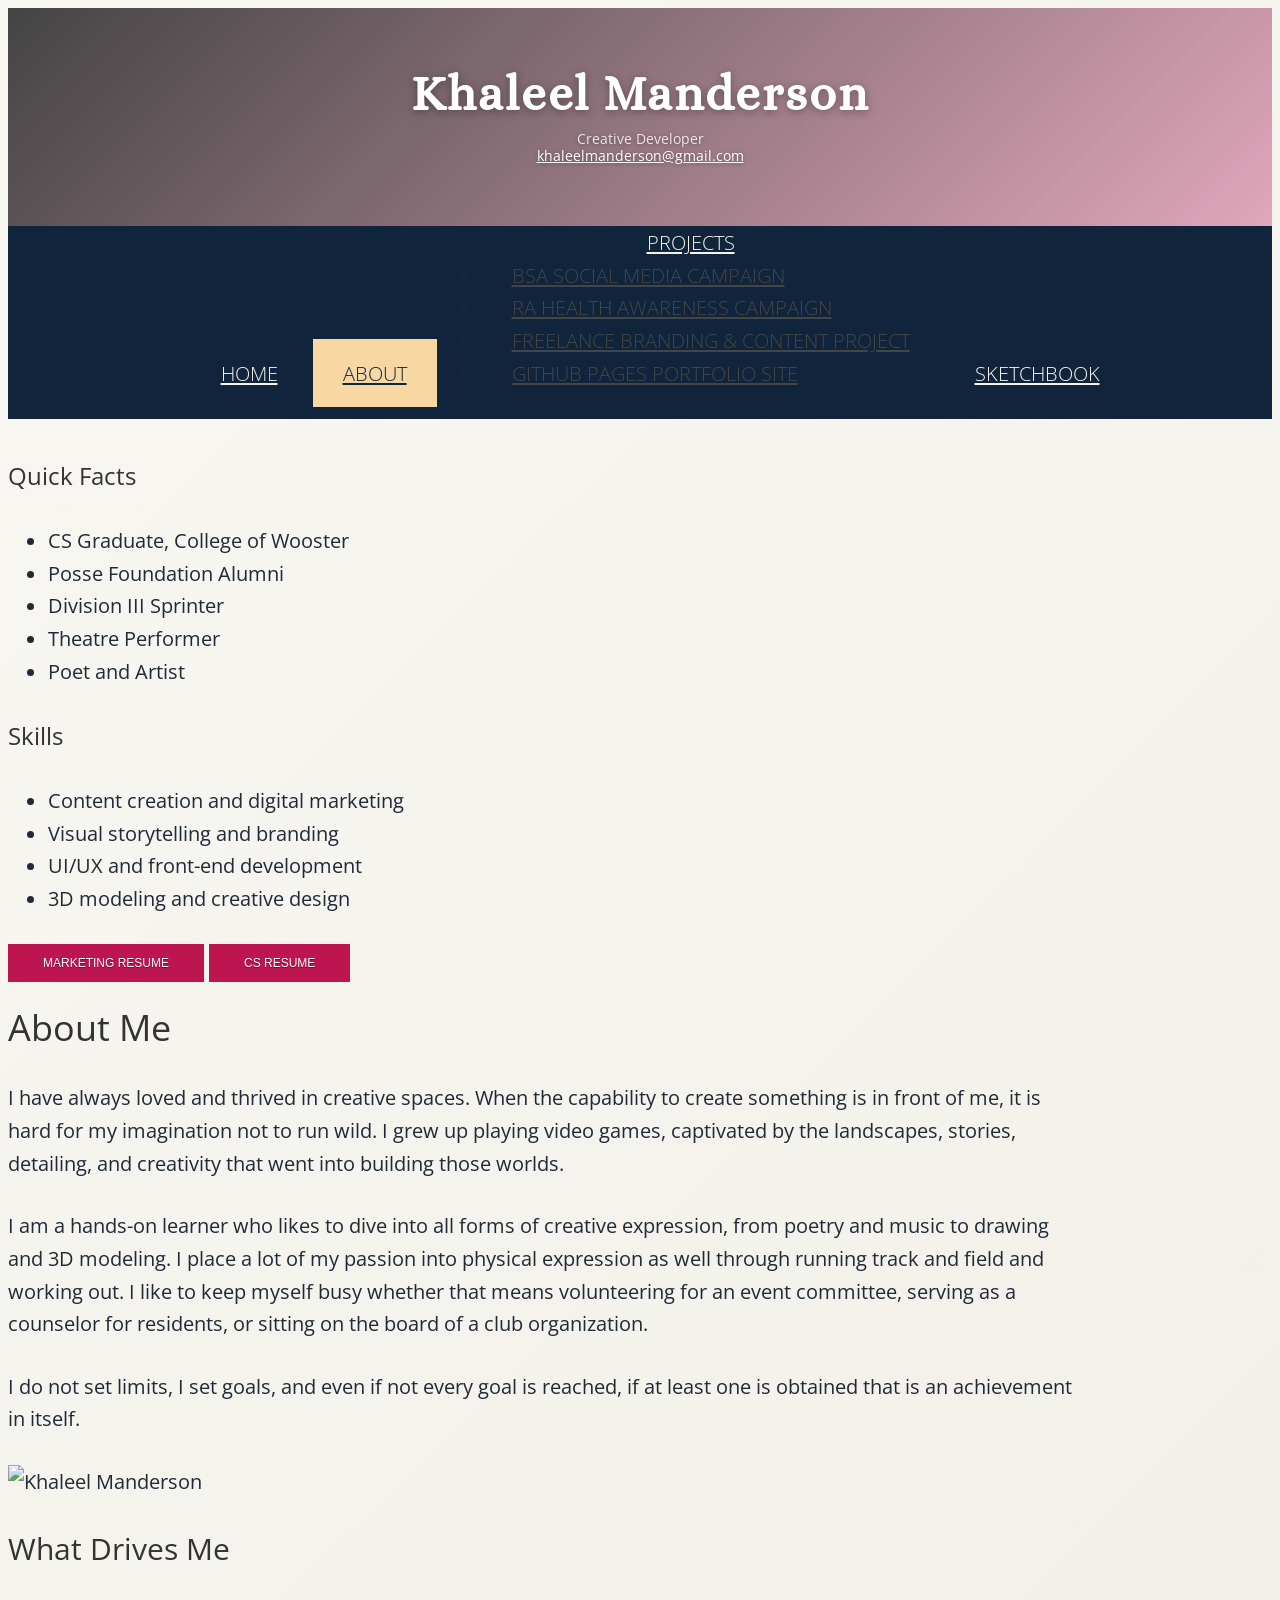
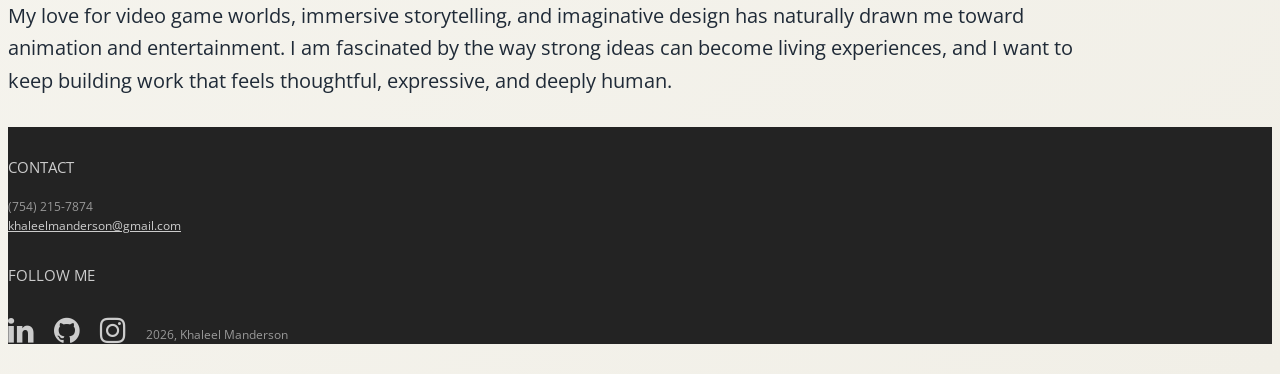
==== about.html @ 92a33640 "Admin and Mobile Viewport Changes" ====
<!DOCTYPE html>
<html lang="en">
<head>
	<meta charset="utf-8">
	<meta name="viewport"    content="width=device-width, initial-scale=1.0">
	<meta name="description" content="">
	<meta name="author"      content="Sergey Pozhilov (GetTemplate.com)">
	
	<title>About page | Initio - Free, multipurpose html5 template by GetTemplate</title>

	<link rel="shortcut icon" href="assets/images/MLogo.jpg">
	
	<!-- Bootstrap -->
	<link href="https://netdna.bootstrapcdn.com/bootstrap/3.0.0/css/bootstrap.no-icons.min.css" rel="stylesheet">
	<!-- Icon font -->
	<link href="https://netdna.bootstrapcdn.com/font-awesome/4.0.3/css/font-awesome.css" rel="stylesheet">
	<!-- Fonts -->
	<link rel="stylesheet" href="https://fonts.googleapis.com/css?family=Alice|Open+Sans:400,300,700">
	<!-- Custom styles -->
	<link rel="stylesheet" href="assets/css/styles.css">

	<!--[if lt IE 9]> <script src="assets/js/html5shiv.js"></script> <![endif]-->
</head>
<body>

<header id="header">
	<div id="head" class="parallax" parallax-speed="1">
		<h1 id="logo" class="text-center">
			<span class="title">Khaleel Manderson</span>
			<span class="tagline">Creative Developer<br>
				<a href="mailto:khaleelmanderson@gmail.com">khaleelmanderson@gmail.com</a></span>
		</h1>
	</div>

	<nav class="navbar navbar-default">
		<div class="container-fluid">
			
			<div class="navbar-header">
				<button type="button" class="navbar-toggle" data-toggle="collapse" data-target="#bs-example-navbar-collapse-1"> <span class="sr-only">Toggle navigation</span> <span class="icon-bar"></span> <span class="icon-bar"></span> <span class="icon-bar"></span> </button>
			</div>
			
			<div id="bs-example-navbar-collapse-1" class="navbar-collapse collapse">
				
				<ul class="nav navbar-nav">
					<li><a href="index.html">Home</a></li>
					<li class="active"><a href="about.html">About</a></li>
					<li class="dropdown">
						<a href="#" class="dropdown-toggle" data-toggle="dropdown">Projects <b class="caret"></b></a>
						<ul class="dropdown-menu">
							<li><a href="pages/bsa-social-media-campaign.html">BSA Social Media Campaign</a></li>
							<li><a href="pages/ra-health-awareness-campaign.html">RA Health Awareness Campaign</a></li>
							<li><a href="pages/freelance-branding-content-project.html">Freelance Branding &amp; Content Project</a></li>
							<li><a href="pages/github-pages-portfolio-site.html">GitHub Pages Portfolio Site</a></li>
						</ul>
					</li>
					<li><a href="pages/sketchbook.html">Sketchbook</a></li>
				</ul>
			
			</div><!--/.nav-collapse -->			
		</div>	
	</nav>
</header>

<main id="main">

	<div class="container">

		<div class="row topspace">
			
			<!-- Sidebar -->
			<aside class="col-sm-4 sidebar sidebar-right">
				<div class="widget">
					<h4>Quick Facts</h4>
					<ul>
						<li>CS Graduate, College of Wooster</li>
						<li>Posse Foundation Alumni</li>
						<li>Division III Sprinter</li>
						<li>Theatre Performer</li>
						<li>Poet and Artist</li>
					</ul>
				</div>
				<div class="widget">
					<h4>Skills</h4>
					<ul>
						<li>Content creation and digital marketing</li>
						<li>Visual storytelling and branding</li>
						<li>UI/UX and front-end development</li>
						<li>3D modeling and creative design</li>
					</ul>
				</div>
				<div class="widget">
					<a class="btn btn-primary btn-block" href="assets/files/Khaleel_Manderson_DWResume1.pdf" download>Marketing Resume</a>
					<a class="btn btn-primary btn-block" href="assets/files/Khaleel_Manderson_DWResume2.pdf" download>CS Resume</a>
				</div>
			</aside>
			<!-- /Sidebar -->

			<!-- Article main content -->
			<article class="col-sm-8 maincontent">
				<h2>About Me</h2>
				<p>I have always loved and thrived in creative spaces. When the capability to create something is in front of me, it is hard for my imagination not to run wild. I grew up playing video games, captivated by the landscapes, stories, detailing, and creativity that went into building those worlds.</p>
				<p>I am a hands-on learner who likes to dive into all forms of creative expression, from poetry and music to drawing and 3D modeling. I place a lot of my passion into physical expression as well through running track and field and working out. I like to keep myself busy whether that means volunteering for an event committee, serving as a counselor for residents, or sitting on the board of a club organization.</p>
				<p>I do not set limits, I set goals, and even if not every goal is reached, if at least one is obtained that is an achievement in itself.</p>
				<p><img src="assets/images/KhaleelPP.jpg" alt="Khaleel Manderson" class="img-responsive" style="max-width: 320px;"></p>
				<h3>What Drives Me</h3>
				<p>My love for video game worlds, immersive storytelling, and imaginative design has naturally drawn me toward animation and entertainment. I am fascinated by the way strong ideas can become living experiences, and I want to keep building work that feels thoughtful, expressive, and deeply human.</p>
			</article>
			<!-- /Article -->
			

		</div>
	</div>	<!-- /container -->
	
</main>

<footer id="footer">
	<div class="container">
		<div class="row">
			<div class="col-md-6 widget">
				<h3 class="widget-title">Contact</h3>
				<div class="widget-body">
					<p>(754) 215-7874<br>
						<a href="mailto:khaleelmanderson@gmail.com">khaleelmanderson@gmail.com</a><br>
					</p>	
				</div>
			</div>

			<div class="col-md-6 widget">
				<h3 class="widget-title">Follow me</h3>
				<div class="widget-body">
					<p class="follow-me-icons">
						<a href="https://www.linkedin.com/in/khaleel-manderson-5b06a521a/" target="_blank" rel="noopener"><i class="fa fa-linkedin fa-2"></i></a>
						<a href="https://github.com/khaleelmanderson" target="_blank" rel="noopener"><i class="fa fa-github fa-2"></i></a>
						<a href="https://www.instagram.com/km.moonlight/" target="_blank" rel="noopener"><i class="fa fa-instagram fa-2"></i></a>
					</p>
				</div>
			</div>
		</div> <!-- /row of widgets -->
		<div class="row topspace">
			<div class="col-md-12 text-center">
				<p>2026, Khaleel Manderson</p>
			</div>
		</div>
	</div>
</footer>



<!-- JavaScript libs are placed at the end of the document so the pages load faster -->
<script src="https://ajax.googleapis.com/ajax/libs/jquery/1.10.2/jquery.min.js"></script>
<script src="https://netdna.bootstrapcdn.com/bootstrap/3.0.0/js/bootstrap.min.js"></script>
<script src="assets/js/template.js"></script>
<script>
	document.addEventListener('DOMContentLoaded', function () {
		const sidebarLinks = document.querySelectorAll('.nav-side a');
		const panels = document.querySelectorAll('.about-panel');

		sidebarLinks.forEach(function (link) {
			link.addEventListener('click', function (event) {
				event.preventDefault();
				const target = this.getAttribute('data-target');

				sidebarLinks.forEach(function (item) {
					item.parentElement.classList.toggle('active', item === link);
				});

				panels.forEach(function (panel) {
					panel.hidden = panel.getAttribute('data-topic') !== target;
				});
			});
		});
	});
</script>
</body>
</html>
---- assets/css/styles.css ----
html {
  font-size: 100%;
}
body {
  font-size: 15px;
  font-size: 1.275rem;
  font-family: "Open sans", Helvetica, Arial, sans-serif;
  color: #1f2a37;
  padding: 0;
  background: linear-gradient(135deg, #f8f7f2 0%, #f1efe7 100%);
  background-image: linear-gradient(135deg, #f8f7f2 0%, #f1efe7 100%), url("data:image/svg+xml,%3Csvg xmlns='http://www.w3.org/2000/svg' width='120' height='120' viewBox='0 0 120 120'%3E%3Cfilter id='n'%3E%3CfeTurbulence type='fractalNoise' baseFrequency='0.8' numOctaves='2' stitchTiles='stitch'/%3E%3C/filter%3E%3Crect width='120' height='120' filter='url(%23n)' opacity='0.04'/%3E%3C/svg%3E");
  transition: background 0.3s ease, color 0.3s ease;
}
body.dark-theme {
  color: #f5f2eb;
  background: radial-gradient(circle at top left, rgba(255, 255, 255, 0.08), transparent 28%), linear-gradient(135deg, #161616 0%, #0f172a 100%);
}
body.dark-theme .navbar-default,
body.dark-theme .navbar-default .navbar-nav > li > a,
body.dark-theme .navbar-default .navbar-nav > .active > a,
body.dark-theme .navbar-default .navbar-nav > .open > a,
body.dark-theme .lead,
body.dark-theme .skill-card,
body.dark-theme .thumbnail,
body.dark-theme #footer,
body.dark-theme #underfooter {
  background-color: #1f2937;
  color: #f5f2eb;
}
body.dark-theme .section-title,
body.dark-theme h1,
body.dark-theme h2,
body.dark-theme h3,
body.dark-theme h4,
body.dark-theme h5,
body.dark-theme h6,
body.dark-theme p,
body.dark-theme .details,
body.dark-theme .title,
body.dark-theme .tagline,
body.dark-theme .widget-title,
body.dark-theme .skill-card h3,
body.dark-theme .skill-card p {
  color: #f5f2eb;
}
body.dark-theme .lead,
body.dark-theme .skill-card,
body.dark-theme .thumbnail {
  border-color: rgba(255,255,255,0.12);
  box-shadow: 0 8px 24px rgba(0,0,0,0.3);
}
body.dark-theme .navbar-default .navbar-nav > li > a:hover,
body.dark-theme .navbar-default .navbar-nav > li > a:focus {
  color: #ffffff;
  background-color: #111827;
}
body.dark-theme a {
  color: #fbbf24;
}
body.dark-theme a:hover {
  color: #fde68a;
}
body.dark-theme #head {
  box-shadow: inset 0 0 0 2000px rgba(0,0,0,0.25);
}
.theme-toggle {
  position: absolute;
  top: 18px;
  right: 24px;
  z-index: 1100;
  border: none;
  background: #ffffff;
  color: #111827;
  border-radius: 50%;
  width: 38px;
  height: 38px;
  padding: 0;
  font-size: 16px;
  cursor: pointer;
  box-shadow: 0 4px 12px rgba(0,0,0,0.15);
  line-height: 1;
}
.theme-toggle:hover {
  transform: scale(1.04);
}
body.dark-theme .theme-toggle {
  background: #374151;
  color: #f5f2eb;
  box-shadow: 0 4px 12px rgba(0,0,0,0.3);
}
.topspace {
  margin-top: 40px;
}
/*********************************************************************


                            Navigation in header


**********************************************************************/
.navbar {
  border-width: 1px 0;
  -webkit-border-radius: 0;
  -webkit-background-clip: padding-box;
  -moz-border-radius: 0;
  -moz-background-clip: padding;
  border-radius: 0;
  background-clip: padding-box;
  width: 100%;
}
@media (min-width: 768px) {
  .navbar-header {
    display: none;
  }
}
.navbar.stick {
  position: fixed;
  top: 0;
  left: 0;
  opacity: .85;
  z-index: 1000;
}
.navbar-collapse {
  -webkit-border-radius: 0;
  -webkit-background-clip: padding-box;
  -moz-border-radius: 0;
  -moz-background-clip: padding;
  border-radius: 0;
  background-clip: padding-box;
  font-family: "Open sans", Helvetica, Arial, sans-serif;
  font-weight: 300;
  text-transform: uppercase;
}
.navbar-collapse .navbar-nav {
  float: none;
  margin: 0 auto;
  text-align: center;
}
.navbar-collapse .navbar-nav > li {
  float: none;
  display: inline-block;
}
.navbar-collapse .navbar-nav > li > a {
  padding: 20px 30px;
}
.dropdown ul.dropdown-menu {
  top: 85%;
  text-align: left;
}
.dropdown ul.dropdown-menu > li > a {
  padding: 5px 30px;
}
.navbar-default {
  background-color: #10253c;
  border-color: #10253c;
}
.navbar-default .navbar-nav > li > a {
  color: #f8f4ea;
}
.navbar-default .navbar-nav > li > a:hover,
.navbar-default .navbar-nav > li > a:focus {
  color: #10253c;
  background-color: #e4b363;
  transition: all 0.3s ease;
}
.navbar-default .navbar-nav > .active > a,
.navbar-default .navbar-nav > .active > a:hover,
.navbar-default .navbar-nav > .active > a:focus {
  color: #10253c;
  background-color: #f7d8a3;
}
.navbar-default .dropdown ul.dropdown-menu > li > a {
  color: #454545;
}
.navbar-default .dropdown ul.dropdown-menu > li > a:hover {
  background-color: #eeeeee;
  color: #000000;
}
.navbar-default .navbar-toggle {
  border-color: #666666;
}
.navbar-default .navbar-toggle:hover,
.navbar-default .navbar-toggle:focus {
  background-color: #ffffff;
}
.navbar-default .navbar-toggle .icon-bar {
  background-color: #333333;
}
.navbar-default .navbar-collapse,
.navbar-default .navbar-form {
  border-color: #cccccc;
}
@media (max-width: 767px) {
  .navbar-collapse .navbar-nav {
    text-align: left;
  }
  .navbar-collapse .navbar-nav > li {
    display: block;
  }
  .navbar-collapse .navbar-nav > li > a {
    padding: 12px 15px;
  }
  .navbar-collapse .dropdown ul.dropdown-menu {
    position: static;
    float: none;
    width: auto;
    margin-top: 0;
    background-color: transparent;
    border: 0;
    box-shadow: none;
  }
  .navbar-collapse .dropdown ul.dropdown-menu > li > a {
    padding: 10px 30px;
    color: #f8f4ea;
  }
}

.navbar-default .navbar-nav > .open > a,
.navbar-default .navbar-nav > .open > a:hover,
.navbar-default .navbar-nav > .open > a:focus {
  background-color: #ffffff;
  color: #000000;
}
/****************************************************************************************


                                     Sidebar special Nav


*****************************************************************************************/
.nav-side {
  font-size: 24px;
  font-size: 1.5rem;
  font-weight: 300;
  margin-top: -0.37em;
}
.nav-side > li > a {
  padding-top: 5px;
  padding-bottom: 5px;
  color: #f392b4;
}
.nav-side > li > a:hover {
  color: #bd1550;
  background: none;
}
.nav-side > li.active > a {
  color: #bd1550;
}
/*********************************************************************


                                TYPOGRAPHY


**********************************************************************/
p {
  line-height: 1.6em;
  margin: 0 0 30px 0;
}
ul,
ol {
  line-height: 1.6em;
  margin: 0 0 30px 0;
}
blockquote {
  padding: 10px 20px;
  margin: 0 0 30px;
  border-left: 5px solid #eee;
}
h1,
h2,
h3,
h4,
h5,
h6,
.h1,
.h2,
.h3,
.h4,
.h5,
.h6 {
  font-family: "Open sans", Helvetica, Arial, sans-serif;
  font-weight: 400;
  color: #333333;
}
h1 {
  font-size: 40px;
  font-size: 2.5rem;
}
h2 {
  font-size: 36px;
  font-size: 2.25rem;
}
h3 {
  font-size: 30px;
  font-size: 1.875rem;
}
h4 {
  font-size: 24px;
  font-size: 1.5rem;
}
h5 {
  font-size: 20px;
  font-size: 1.25rem;
}
a {
  color: #b35a2e;
}
a:hover {
  color: #d3774d;
}
.lead {
  font-weight: 400;
  font-size: 21px;
  font-size: 1.3125rem;
  line-height: 1.8;
  color: #33465d;
  max-width: 920px;
  margin: 0 auto 30px auto;
  padding: 20px 24px;
  background: rgba(255, 255, 255, 0.9);
  border-left: 4px solid #e4b363;
  box-shadow: 0 8px 24px rgba(0, 0, 0, 0.06);
}
.text-msg {
  line-height: 1.7em;
  color: #b3b3b3;
  font-weight: 300;
  text-transform: capitalize;
  margin-top: -0.23em;
}
.size-auto,
.size-full,
.size-large,
.size-medium,
.size-thumbnail {
  max-width: 100%;
  height: auto;
}
/*********************************************************************


                                HEADER


**********************************************************************/
#head {
  background: linear-gradient(135deg, rgba(0,0,0,0.72), rgba(189,21,80,0.35)), #f4f4f4 url(../images/NewBG.jpg) top center;
  background-size: cover;
  color: #7C7C7C;
  padding: 30px 0 35px 0;
  text-align: center;
  position: relative;
}
#logo {
  text-align: center;
  display: block;
}
#head img.img-circle {
  display: block;
  width: 140px;
  height: 140px;
  overflow: hidden;
  border: 4px solid #ecdddd;
  margin: 0 auto 15px auto;
}
#head .title {
  font-family: Alice, Georgia, serif;
  font-size: 49px;
  font-size: 3.0625rem;
  display: block;
  margin: 0;
  color: #ffffff;
  letter-spacing: 0.04em;
  text-shadow: 0 2px 8px rgba(0, 0, 0, 0.35);
  font-weight: 700;
}
#head .title a {
  text-decoration: none;
  color: #ffffff;
}
#head .tagline {
  display: block;
  font-size: 14px;
  font-size: 0.875rem;
  line-height: 1.2em;
  color: #f2e8e8;
  margin: 10px 0 0 0;
  text-shadow: 0 1px 4px rgba(0, 0, 0, 0.35);
}
#head .tagline b {
  font-weight: normal;
}
#head .tagline a {
  color: #ffffff;
}
.home #head {
  padding: 60px 0 80px 0;
}
.home #head .title {
  font-size: 49px;
  font-size: 3.0625rem;
}
.home #head .tagline {
  font-size: 16px;
  font-size: 1rem;
  margin: 15px 0 0 0;
}
/*********************************************************************


                                CONTENT


**********************************************************************/
img {
  max-width: 100%;
}
.btn {
  font-size: 12px;
  font-size: 0.75rem;
  text-decoration: none;
  text-transform: uppercase;
  font-family: "Helvetica Neue", Helvetica, Arial, sans-serif;
  color: #333;
  -webkit-border-radius: 0px;
  -webkit-background-clip: padding-box;
  -moz-border-radius: 0px;
  -moz-background-clip: padding;
  border-radius: 0px;
  background-clip: padding-box;
  -webkit-transition-property: all;
  -moz-transition-property: all;
  -o-transition-property: all;
  -ms-transition-property: all;
  transition-property: all;
  -webkit-transition-duration: 0.2s;
  -moz-transition-duration: 0.2s;
  -o-transition-duration: 0.2s;
  transition-duration: 0.2s;
  border: 0 none;
  padding: 12px 35px;
  text-shadow: 0 1px 0px #780d33;
}
.btn-primary {
  color: #fff;
  background-color: #bd1550;
}
.btn-primary:hover,
.btn-primary:focus,
.btn-primary:active,
.btn-primary.active {
  color: #fff;
  background-color: #e61f65;
}
.btn-action {
  font-weight: bold;
  background: transparent!important;
  border: 1px solid #333;
  text-shadow: none;
}
.btn-action:hover,
.btn-action:focus,
.btn-action:active,
.btn-action.active {
  color: #bd1550;
  border-color: #bd1550;
}
.btn-lg {
  padding: 15px 60px;
  font-size: 12px;
  line-height: 1.33;
  font-weight: bold;
}
.panel-cta {
  box-shadow: 0 0 0 1px #e1e1e1, 0 0 0 3px #fff, 0 0 0 4px #e1e1e1;
  background: #f3f3f3;
  -webkit-border-radius: 0;
  -webkit-background-clip: padding-box;
  -moz-border-radius: 0;
  -moz-background-clip: padding;
  border-radius: 0;
  background-clip: padding-box;
}
.panel-cta p,
.panel-cta h3,
.panel-cta h4,
.panel-cta h5,
.panel-cta h6 {
  margin: 0;
}
.panel-cta .panel-body {
  padding: 35px;
}
/* Section - Featured */
.featured {
  font-size: 13px;
  font-size: 0.8125rem;
}
.featured > .row {
  display: flex;
  flex-wrap: wrap;
}
.featured .skill-card {
  display: flex;
  flex-direction: column;
  margin-bottom: 39px;
  padding: 24px 22px 26px;
  background: linear-gradient(135deg, rgba(255, 255, 255, 0.97) 0%, rgba(252, 246, 238, 0.95) 100%);
  border: 1px solid rgba(189, 21, 80, 0.16);
  border-radius: 16px;
  box-shadow: 0 12px 28px rgba(0, 0, 0, 0.08);
  transition: transform 0.25s ease, box-shadow 0.25s ease, border-color 0.25s ease;
  position: relative;
  overflow: hidden;
}
.featured .skill-card::before {
  content: "";
  position: absolute;
  inset: 0 0 auto 0;
  height: 4px;
  background: linear-gradient(90deg, #bd1550 0%, #f28ba8 100%);
}
.featured .skill-card:hover {
  transform: translateY(-6px) scale(1.01);
  box-shadow: 0 18px 36px rgba(0, 0, 0, 0.14);
  border-color: rgba(189, 21, 80, 0.28);
}
.featured .skill-card h3 {
  font-weight: 700;
  font-family: "Helvetica Neue", Helvetica, Arial, sans-serif;
  font-size: 1.25rem;
  text-transform: uppercase;
  letter-spacing: 0.03em;
  line-height: 1.4em;
  vertical-align: middle;
  margin: 0 0 14px 0;
  color: #1f1a1a;
}
.featured .skill-card p {
  font-size: 1.04rem;
  line-height: 1.75;
  color: #5a4747;
}
body.dark-theme .featured .skill-card {
  background: linear-gradient(135deg, rgba(31, 41, 55, 0.96) 0%, rgba(17, 24, 39, 0.95) 100%);
  border-color: rgba(255, 255, 255, 0.16);
  box-shadow: 0 12px 28px rgba(0, 0, 0, 0.28);
}
/* Section - Recent works */
.placeholder-image {
  background-color: #f5f5f5;
  border: 2px dashed #ccc;
  text-align: center;
  padding: 60px 20px;
  color: #aaa;
  font-style: italic;
  margin-bottom: 20px;
  min-height: 160px;
  display: flex;
  align-items: center;
  justify-content: center;
}
.thumbnails {
  padding: 0;
}
.thumbnails li {
  margin-bottom: 30px;
}
.thumbnails .details {
  display: block;
  text-align: center;
  font-size: 12px;
  font-size: 0.90rem;
  font-weight: bold;
}
.thumbnail {
  display: block;
  -webkit-border-radius: 0;
  -webkit-background-clip: padding-box;
  -moz-border-radius: 0;
  -moz-background-clip: padding;
  border-radius: 0;
  background-clip: padding-box;
  border: 0 none;
  margin-bottom: 10px;
  padding: 0;
  text-align: center;
  text-decoration: none;
  color: #333;
}
.thumbnail .img {
  display: block;
  width: 100%;
  overflow: hidden;
  height: 180px;
  margin: 0 0 20px;
  position: relative;
}
.thumbnail .title {
  text-transform: uppercase;
  margin: 0 2em;
  display: block;
  text-indent: 0;
}
.thumbnail .cover {
  position: absolute;
  display: block;
  opacity: 0;
  width: 100%;
  height: 180px;
  background: linear-gradient(135deg, rgba(255, 255, 255, 0.95), rgba(241, 0, 85, 0.22));
  -webkit-transition-property: all;
  -moz-transition-property: all;
  -o-transition-property: all;
  -ms-transition-property: all;
  transition-property: all;
  -webkit-transition-duration: 550ms;
  -moz-transition-duration: 550ms;
  -o-transition-duration: 550ms;
  transition-duration: 550ms;
  border: 1px solid rgba(189, 21, 80, 0.14);
}
.thumbnail .cover .more {
  position: absolute;
  bottom: 15px;
  right: 0;
  height: 32px;
  line-height: 32px;
  padding: 0 20px;
  -webkit-border-radius: 1px 0 0 1px;
  -webkit-background-clip: padding-box;
  -moz-border-radius: 1px 0 0 1px;
  -moz-background-clip: padding;
  border-radius: 1px 0 0 1px;
  background-clip: padding-box;
  font-size: 12px;
  font-size: 0.75rem;
  text-transform: uppercase;
  text-shadow: 0 1px 0px #780d33;
  background: #bd1550;
  color: white;
}
.thumbnail img {
  width: 100%;
  position: absolute;
  top: 0;
  left: 0;
}
.thumbnail:hover {
  color: #333;
  text-decoration: none;
}
.thumbnail:hover img {
  -webkit-filter: saturate(0%);
  transform: scale(1.06);
  transition: transform 0.35s ease, filter 0.35s ease;
}
.thumbnail:hover .cover {
  opacity: 1;
}
.thumbnail:hover .title {
  color: #bd1550;
  transition: color 0.25s ease;
}
/* pagination */
.pagination > li > a {
  color: #808080;
  border: 0 none;
  font-size: 20px;
  font-size: 1.25rem;
  font-family: Georgia, serif;
}
.pagination > li > a:hover {
  color: #000000;
  background: none;
}
.pagination > li.active > a {
  color: #333333;
  background: none;
}
.pagination > li.active > a:hover {
  color: #000000;
  background: none;
}
/*********************************************************************


                                 BLOG


**********************************************************************/
.section-title,
.entry-title {
  display: block;
  width: 100%;
  overflow: hidden;
  margin: 0px 0 25px;
  text-align: center;
  font-weight: 600;
  text-transform: uppercase;
  font-size: 36px;
  font-size: 2.25rem;
  letter-spacing: 1.4px;
  color: #2b2323;
}
.section-title a,
.entry-title a {
  color: #333333;
}
.section-title span,
.entry-title span {
  display: inline-block;
  position: relative;
}
.section-title span:before,
.entry-title span:before,
.section-title span:after,
.entry-title span:after {
  content: "";
  position: absolute;
  height: 4px;
  top: .53em;
  width: 400%;
  border-bottom: 1px solid #ccc;
  border-top: 1px solid #ccc;
}
.section-title span:before,
.entry-title span:before {
  right: 100%;
  margin-right: 45px;
}
.section-title span:after,
.entry-title span:after {
  left: 100%;
  margin-left: 45px;
}
.entry-header .entry-meta {
  text-align: center;
  font-family: Georgia, serif;
  font-size: 18px;
  font-size: 1.125rem;
  font-style: italic;
  font-weight: normal;
  color: #a5a5a5;
  margin: 0 0 15px 0;
}
.entry-header .entry-meta a {
  color: #a5a5a5;
}
.entry-content {
  margin: 0 0 60px 0;
}
.entry-content h2 {
  line-height: 1.2;
  font-size: 30px;
  font-size: 1.875rem;
  padding-top: 20px;
  margin-bottom: 20px;
}
.meta-nav,
.more-link {
  font-family: Georgia, serif;
  font-style: italic;
  font-weight: bold;
  color: #666666;
  text-decoration: none;
}
.meta-nav:hover,
.more-link:hover {
  color: #333333;
  text-decoration: underline;
}
.more-link {
  display: block;
  width: 100%;
  text-align: right;
}
/* Posts navigation */
#nav-below {
  position: fixed;
  top: 48%;
}
#nav-below .meta-nav {
  display: block;
  padding: 27px 7px;
  background: #444;
  color: #fff;
  -webkit-border-radius: 3px;
  -webkit-background-clip: padding-box;
  -moz-border-radius: 3px;
  -moz-background-clip: padding;
  border-radius: 3px;
  background-clip: padding-box;
  font-family: "Open sans", Helvetica, Arial, sans-serif;
  font-style: normal;
  font-weight: normal;
  text-decoration: none;
  opacity: 0.2;
}
#nav-below .meta-nav:hover {
  text-decoration: none;
  color: #333;
}
#nav-below .nav-next {
  position: fixed;
  right: -3px;
}
#nav-below .nav-previous {
  position: fixed;
  left: -3px;
}
#nav-below b {
  display: none;
}
footer.entry-meta {
  border-top: 1px solid #ccc;
  border-bottom: 1px solid #ccc;
  margin: 0 0 35px 0;
  padding: 2px 0;
  color: #888888;
  font-size: 12px;
  font-size: 0.75rem;
}
footer.entry-meta a {
  color: #333333;
}
footer.entry-meta .meta-in {
  border-top: 1px solid #ccc;
  border-bottom: 1px solid #ccc;
  padding: 10px 0;
}
.page-header {
  padding-bottom: 0;
  margin: 0;
  border-bottom: none;
  text-align: left;
}
.page-header .page-title {
  margin-top: 0;
  margin-bottom: 30px;
}
/*********************************************************************


                                COMMENTS


**********************************************************************/
#comments {
  font-size: 13px;
  font-size: 0.8125rem;
}
#comments .comments-title {
  margin: 0 0 5px 0;
}
#comments .leave-comment {
  display: block;
  margin: 0 0 40px 0;
}
#comments ul,
#comments ol {
  margin: 0;
  padding: 0;
}
#comments .comment {
  margin: 0;
  padding: 0;
  list-style: none;
  clear: both;
}
#comments .comments-title {
  text-shadow: none;
  margin-bottom: 0;
}
#comments .avatar {
  float: left;
  width: 70px;
  height: 70px;
  margin-bottom: 30px;
  border: 5px solid #eeeeee;
  -webkit-border-radius: 50%;
  -webkit-background-clip: padding-box;
  -moz-border-radius: 50%;
  -moz-background-clip: padding;
  border-radius: 50%;
  background-clip: padding-box;
}
#comments .children {
  margin: 0 0 0 90px;
}
#comments .comment-meta {
  margin: 0 0 0 90px;
}
#comments .comment-meta a {
  color: #333333;
}
#comments .comment-meta a:hover {
  color: #bd1550;
}
#comments .comment-meta .author {
  margin: 0 20px 0 0;
  font-weight: bold;
}
#comments .comment-meta .date {
  margin: 0 20px 0 0;
}
#comments .comment-meta .date a {
  color: #666666;
}
#comments .comment-meta .reply {
  float: right;
}
#comments .comment-body {
  margin: 0 0 35px 90px;
}
.comment-navigation {
  width: 100%;
  border-top: 1px solid #ccc;
  padding: 2px 0 0 0;
}
.comment-navigation .nav-content {
  border-top: 1px solid #ccc;
  width: 100%;
  padding: 10px 0 0 0;
}
.comment-navigation .nav-previous {
  float: left;
  width: 50%;
}
.comment-navigation .nav-next {
  float: right;
  width: 50%;
  text-align: right;
}
#respond {
  margin: 55px 0 0 0;
}
/*********************************************************************


                                FOOTER


**********************************************************************/
#footer {
  background: #232323;
  padding: 30px 0 0 0;
  font-size: 12px;
  color: #999;
}
#footer a {
  color: #ccc;
}
#footer a:hover {
  color: #fff;
}
#footer h3.widget-title {
  font-size: 15px;
  font-size: 0.9375rem;
  text-transform: uppercase;
  color: #ccc;
  margin: 0 0 20px;
}
#underfooter {
  background: #191919;
  padding: 15px 0;
  color: #777;
  font-size: 12px;
}
#underfooter a {
  color: #aaa;
}
#underfooter a:hover {
  color: #fff;
}
#underfooter p {
  margin: 0;
}
.follow-me-icons {
  font-size: 30px;
}
.follow-me-icons i {
  float: left;
  margin: 0 20px 0 0;
}
/* Max page width
/////////////////////////////////////////////////////////////////////*/
@media (min-width: 1200px) {
  .container {
    max-width: 1080px;
  }
}

/*********************************************************************

                         PROJECT GALLERY
  Consistent image grid for project pages.
  Add more .project-gallery-item divs to expand the gallery.

**********************************************************************/
.project-gallery {
  display: flex;
  flex-wrap: wrap;
  gap: 10px;
  margin-top: 28px;
}
.project-gallery-item {
  flex: 1 1 calc(50% - 10px);
  min-width: 200px;
  overflow: hidden;
  border-radius: 6px;
  background: #f5f5f5;
  position: relative;
}
.project-gallery-item img {
  width: 100%;
  height: auto;
  display: block;
  transition: transform 0.4s ease, filter 0.4s ease;
}
.project-gallery-item:hover img {
  transform: scale(1.05);
  filter: brightness(0.8);
}
.project-gallery-item.featured {
  flex: 1 1 100%;
}
@media (max-width: 767px) {
  .project-gallery-item {
    flex: 1 1 100%;
  }
}

/*********************************************************************

                         SKETCHBOOK GALLERY
  Creative masonry-style grid for hand-drawn sketches.

**********************************************************************/
.sketch-gallery {
  display: grid;
  grid-template-columns: repeat(3, 1fr);
  gap: 14px;
  margin-top: 28px;
  align-items: start;
}
.sketch-item {
  overflow: hidden;
  border-radius: 4px;
  background: #fafafa;
  box-shadow: 0 2px 8px rgba(0, 0, 0, 0.10);
  transition: transform 0.3s ease, box-shadow 0.3s ease;
  cursor: zoom-in;
}
.sketch-item:hover {
  transform: translateY(-4px);
  box-shadow: 0 10px 24px rgba(0, 0, 0, 0.18);
}
.sketch-item img {
  width: 100%;
  height: auto;
  display: block;
  transition: filter 0.3s ease;
}
.sketch-item:hover img {
  filter: contrast(1.05) brightness(1.03);
}
.sketch-item.wide {
  grid-column: span 2;
}
@media (max-width: 767px) {
  .sketch-gallery {
    grid-template-columns: repeat(2, 1fr);
  }
  .sketch-item.wide {
    grid-column: span 1;
  }
}

/*********************************************************************

                         BLENDER / 3D WORK SECTION

**********************************************************************/
.blender-section {
  margin-top: 50px;
  padding-top: 34px;
  border-top: 2px solid #e0e0e0;
}
.blender-section .section-label {
  text-transform: uppercase;
  letter-spacing: 1.5px;
  font-size: 11px;
  color: #bd1550;
  font-weight: 700;
  margin-bottom: 6px;
  display: block;
}
.blender-gallery {
  display: grid;
  grid-template-columns: repeat(3, 1fr);
  gap: 14px;
  margin-top: 18px;
}
.blender-item {
  overflow: hidden;
  border-radius: 6px;
  background: #1a1a2e;
  box-shadow: 0 4px 16px rgba(0, 0, 0, 0.28);
  transition: transform 0.3s ease, box-shadow 0.3s ease;
}
.blender-item:hover {
  transform: translateY(-5px);
  box-shadow: 0 14px 32px rgba(0, 0, 0, 0.38);
}
.blender-item img {
  width: 100%;
  height: auto;
  display: block;
  transition: filter 0.35s ease;
}
.blender-item:hover img {
  filter: brightness(1.1) saturate(1.15);
}
@media (max-width: 767px) {
  .blender-gallery {
    grid-template-columns: 1fr;
  }
}
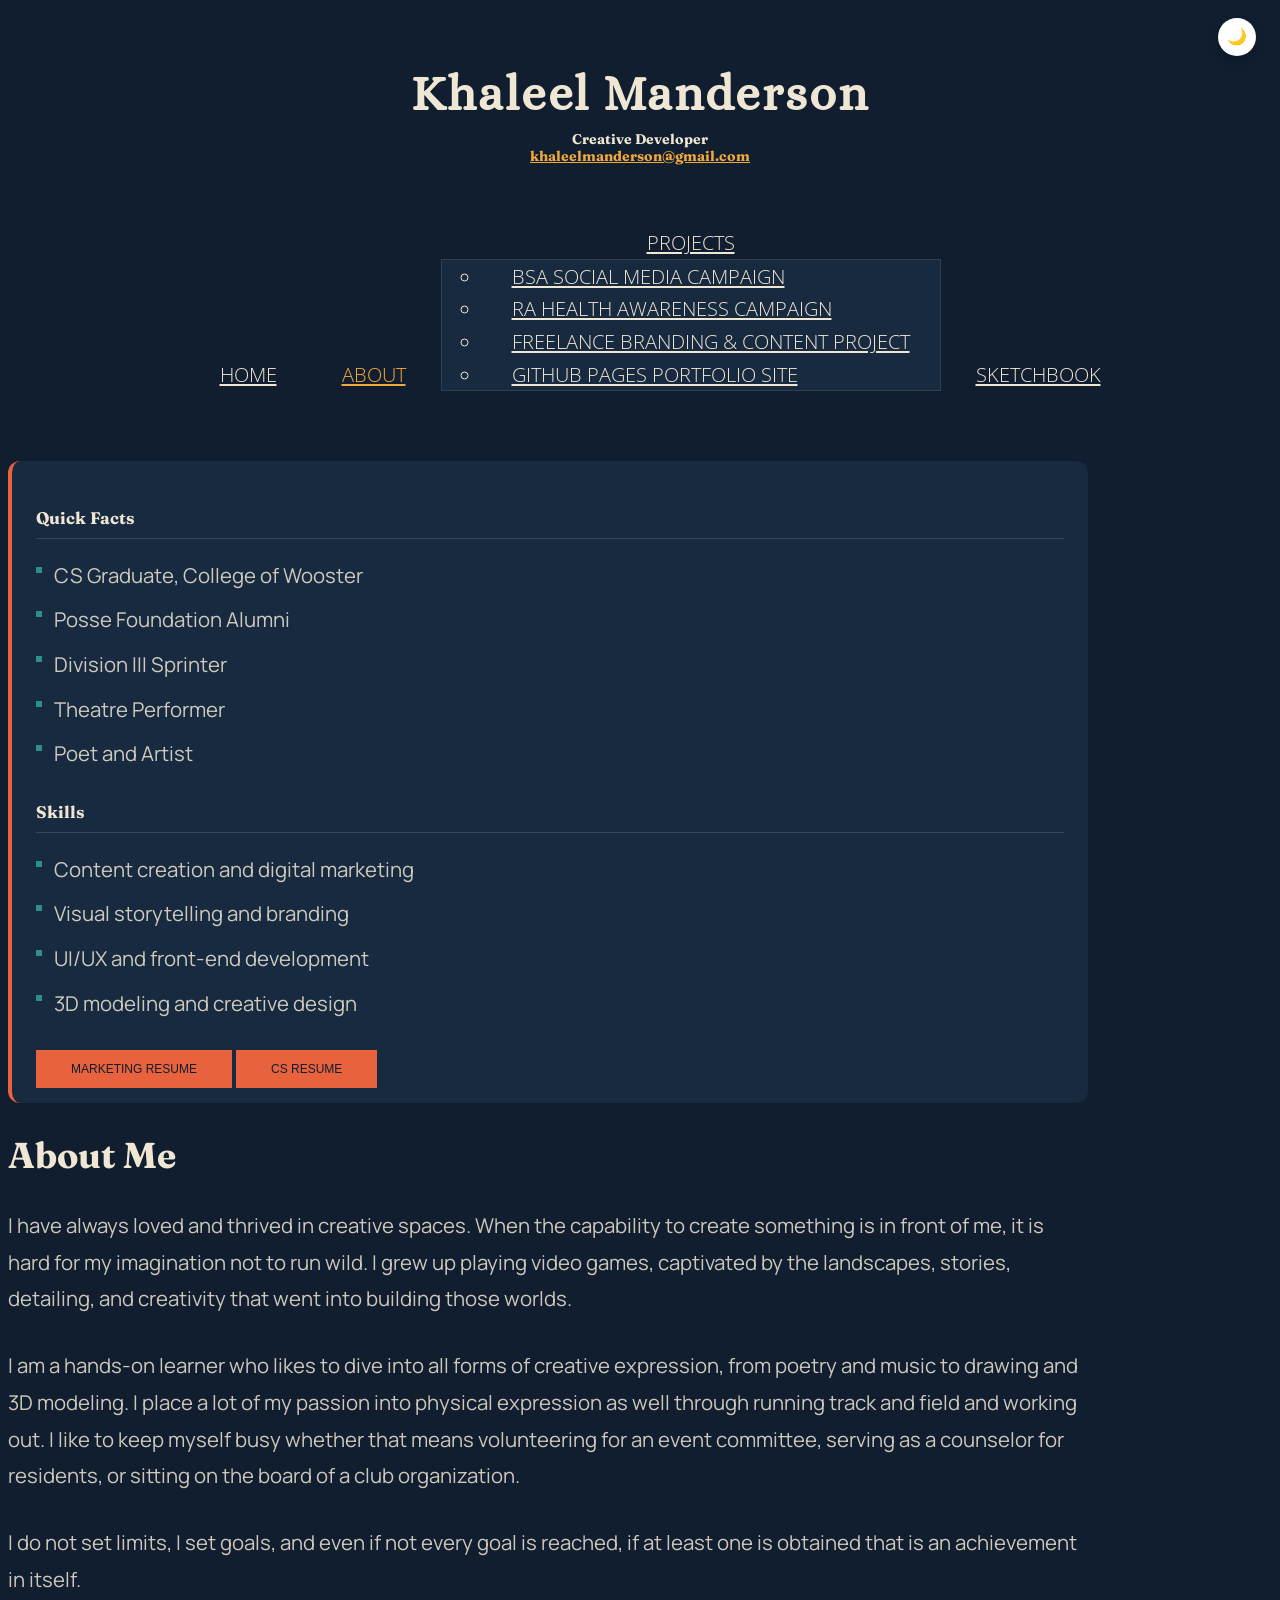
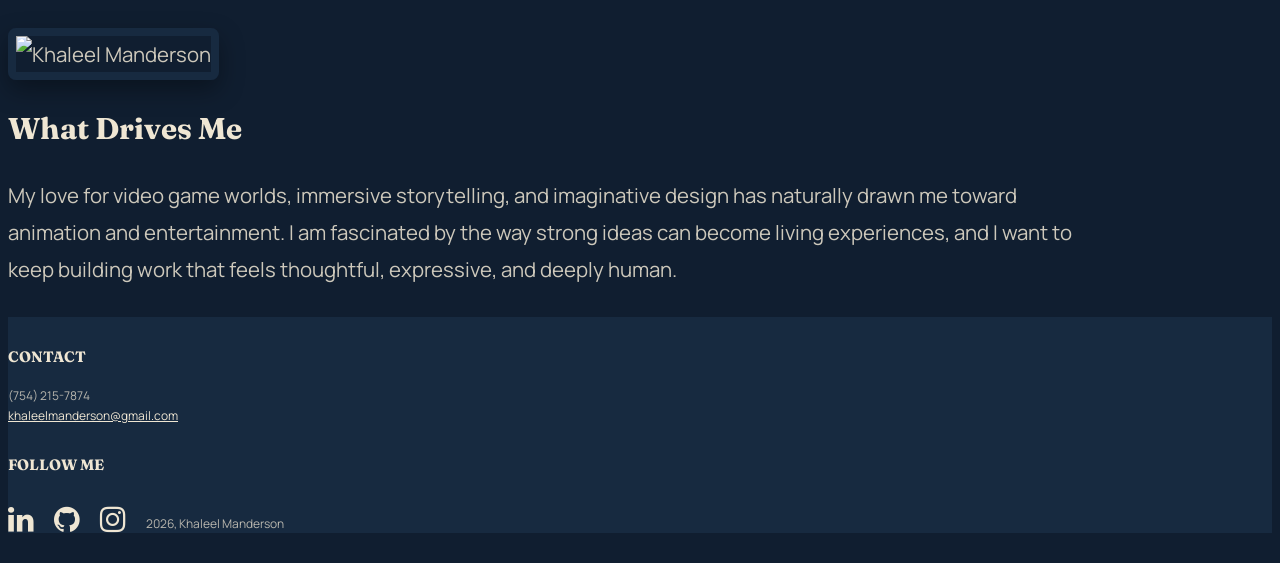
==== commit bc1350d0: "Extend the Sunset design system to About, Sketchbook, and the 4 project pages Applies the same desig" ====
--- a/about.html
+++ b/about.html
@@ -16,12 +16,14 @@
 	<link href="https://netdna.bootstrapcdn.com/font-awesome/4.0.3/css/font-awesome.css" rel="stylesheet">
 	<!-- Fonts -->
 	<link rel="stylesheet" href="https://fonts.googleapis.com/css?family=Alice|Open+Sans:400,300,700">
+	<!-- Shared theme tokens (colors + Fraunces/Manrope) — same file as index.html and project-detail.html, see assets/css/theme.css -->
+	<link rel="stylesheet" href="assets/css/theme.css">
 	<!-- Custom styles -->
-	<link rel="stylesheet" href="assets/css/styles.css">
+	<link rel="stylesheet" href="assets/css/styles.css?v=3">
 
 	<!--[if lt IE 9]> <script src="assets/js/html5shiv.js"></script> <![endif]-->
 </head>
-<body>
+<body class="site-page">
 
 <header id="header">
 	<div id="head" class="parallax" parallax-speed="1">
@@ -32,15 +34,15 @@
 		</h1>
 	</div>
 
-	<nav class="navbar navbar-default">
+	<nav class="navbar navbar-default navbar-sticky">
 		<div class="container-fluid">
-			
+
 			<div class="navbar-header">
 				<button type="button" class="navbar-toggle" data-toggle="collapse" data-target="#bs-example-navbar-collapse-1"> <span class="sr-only">Toggle navigation</span> <span class="icon-bar"></span> <span class="icon-bar"></span> <span class="icon-bar"></span> </button>
 			</div>
-			
+
 			<div id="bs-example-navbar-collapse-1" class="navbar-collapse collapse">
-				
+
 				<ul class="nav navbar-nav">
 					<li><a href="index.html">Home</a></li>
 					<li class="active"><a href="about.html">About</a></li>
@@ -55,9 +57,10 @@
 					</li>
 					<li><a href="pages/sketchbook.html">Sketchbook</a></li>
 				</ul>
-			
-			</div><!--/.nav-collapse -->			
-		</div>	
+				<button id="theme-toggle" class="theme-toggle" type="button" aria-label="Toggle light and dark mode">🌙</button>
+
+			</div><!--/.nav-collapse -->
+		</div>
 	</nav>
 </header>
 
--- a/assets/css/theme.css
+++ b/assets/css/theme.css
@@ -0,0 +1,51 @@
+/*********************************************************************
+
+                    SHARED "SUNSET" THEME TOKENS
+
+  Single source of truth for the color palette and font imports used
+  by the redesigned pages: index.html, project-detail.html, and
+  admin.html. Link this file BEFORE styles.css (or a page's own
+  inline <style>) on any page that opts into the theme, then scope
+  that page's rules under its own body class (body.home,
+  body.project-detail, …) — or, for admin.html, plain element/id
+  selectors, since that page doesn't share DOM with the others.
+
+**********************************************************************/
+@import url('https://fonts.googleapis.com/css2?family=Fraunces:opsz,wght@9..144,400;500;600;700&family=Manrope:wght@400;500&display=swap');
+
+:root {
+  --indigo: #101E30;
+  --panel: #172A40;
+  --sun: #F2A93B;
+  --citrus: #E8623D;
+  --sea: #2C8F8A;
+  --vermil: #D65438;
+  --sand: #EFE6D3;
+  /* Same value as --sand, expressed as an R,G,B triplet so it can be used
+     inside rgba(var(--sand-rgb), alpha) for subtle tinted borders/dividers/
+     muted text. Using this instead of a literal rgba(239, 230, 211, X)
+     everywhere means those spots correctly flip when the theme does —
+     a literal rgba() value can't respond to a custom-property override. */
+  --sand-rgb: 239, 230, 211;
+  /* Fixed dark color for text sitting on a bright accent chip (the sun/
+     citrus/sea/vermil buttons and badges). Those accent colors don't change
+     between themes, so the text on them shouldn't either — intentionally
+     NOT the same token as --indigo, which DOES change with the theme below. */
+  --ink-on-accent: #101E30;
+  --font-heading: 'Fraunces', Georgia, serif;
+  --font-body: 'Manrope', "Open sans", Helvetica, Arial, sans-serif;
+}
+
+/* Light variant. Toggled by adding this class to <body>:
+   - index.html / project-detail.html: the theme-toggle button via
+     assets/js/template.js
+   - admin.html: its own small inline toggle script (no template.js there —
+     see the comment in admin.html for why)
+   Only the base surface/ink tokens change; the sun/citrus/sea/vermil accent
+   colors and --ink-on-accent stay identical in both themes. */
+body.light-theme {
+  --indigo: #FBF3E4;
+  --panel: #FFFFFF;
+  --sand: #1B2A3D;
+  --sand-rgb: 27, 42, 61;
+}
--- a/assets/css/styles.css
+++ b/assets/css/styles.css
@@ -11,58 +11,12 @@
   background-image: linear-gradient(135deg, #f8f7f2 0%, #f1efe7 100%), url("data:image/svg+xml,%3Csvg xmlns='http://www.w3.org/2000/svg' width='120' height='120' viewBox='0 0 120 120'%3E%3Cfilter id='n'%3E%3CfeTurbulence type='fractalNoise' baseFrequency='0.8' numOctaves='2' stitchTiles='stitch'/%3E%3C/filter%3E%3Crect width='120' height='120' filter='url(%23n)' opacity='0.04'/%3E%3C/svg%3E");
   transition: background 0.3s ease, color 0.3s ease;
 }
-body.dark-theme {
-  color: #f5f2eb;
-  background: radial-gradient(circle at top left, rgba(255, 255, 255, 0.08), transparent 28%), linear-gradient(135deg, #161616 0%, #0f172a 100%);
-}
-body.dark-theme .navbar-default,
-body.dark-theme .navbar-default .navbar-nav > li > a,
-body.dark-theme .navbar-default .navbar-nav > .active > a,
-body.dark-theme .navbar-default .navbar-nav > .open > a,
-body.dark-theme .lead,
-body.dark-theme .skill-card,
-body.dark-theme .thumbnail,
-body.dark-theme #footer,
-body.dark-theme #underfooter {
-  background-color: #1f2937;
-  color: #f5f2eb;
-}
-body.dark-theme .section-title,
-body.dark-theme h1,
-body.dark-theme h2,
-body.dark-theme h3,
-body.dark-theme h4,
-body.dark-theme h5,
-body.dark-theme h6,
-body.dark-theme p,
-body.dark-theme .details,
-body.dark-theme .title,
-body.dark-theme .tagline,
-body.dark-theme .widget-title,
-body.dark-theme .skill-card h3,
-body.dark-theme .skill-card p {
-  color: #f5f2eb;
-}
-body.dark-theme .lead,
-body.dark-theme .skill-card,
-body.dark-theme .thumbnail {
-  border-color: rgba(255,255,255,0.12);
-  box-shadow: 0 8px 24px rgba(0,0,0,0.3);
-}
-body.dark-theme .navbar-default .navbar-nav > li > a:hover,
-body.dark-theme .navbar-default .navbar-nav > li > a:focus {
-  color: #ffffff;
-  background-color: #111827;
-}
-body.dark-theme a {
-  color: #fbbf24;
-}
-body.dark-theme a:hover {
-  color: #fde68a;
-}
-body.dark-theme #head {
-  box-shadow: inset 0 0 0 2000px rgba(0,0,0,0.25);
-}
+/* Note: this file used to have a large body.dark-theme block here, styling
+   the ORIGINAL (pre-"Sunset") light template with a generic dark mode. That
+   toggle now uses body.light-theme instead (see assets/js/template.js) and
+   the redesigned pages define their own light/dark tokens via
+   assets/css/theme.css, so those old rules were permanently unreachable —
+   removed rather than left as dead code. */
 .theme-toggle {
   position: absolute;
   top: 18px;
@@ -83,10 +37,10 @@
 .theme-toggle:hover {
   transform: scale(1.04);
 }
-body.dark-theme .theme-toggle {
-  background: #374151;
-  color: #f5f2eb;
-  box-shadow: 0 4px 12px rgba(0,0,0,0.3);
+/* A plain white circle reads fine floating on the dark hero, but needs a
+   touch more definition once the page itself goes light. */
+body.light-theme .theme-toggle {
+  box-shadow: 0 4px 12px rgba(27, 42, 61, 0.2), 0 0 0 1px rgba(27, 42, 61, 0.08);
 }
 .topspace {
   margin-top: 40px;
@@ -542,11 +496,6 @@
   line-height: 1.75;
   color: #5a4747;
 }
-body.dark-theme .featured .skill-card {
-  background: linear-gradient(135deg, rgba(31, 41, 55, 0.96) 0%, rgba(17, 24, 39, 0.95) 100%);
-  border-color: rgba(255, 255, 255, 0.16);
-  box-shadow: 0 12px 28px rgba(0, 0, 0, 0.28);
-}
 /* Section - Recent works */
 .placeholder-image {
   background-color: #f5f5f5;
@@ -1128,3 +1077,1019 @@
     grid-template-columns: 1fr;
   }
 }
+
+/*********************************************************************
+
+                    HOMEPAGE REDESIGN — "Sunset" theme
+  Scoped entirely to body.home (index.html only) so about.html,
+  blog.html, admin.html and the sketchbook/project pages keep their
+  existing look untouched. project-detail.html opts into the same
+  design system too, scoped under body.project-detail further below.
+
+  Color/font tokens (--indigo, --panel, --sun, --citrus, --sea,
+  --vermil, --sand, --font-heading, --font-body) live in
+  assets/css/theme.css, linked before this file on any themed page —
+  that's the single source of truth so pages can't drift out of sync.
+
+**********************************************************************/
+
+/* Base */
+body.home {
+  background: var(--indigo);
+  color: var(--sand);
+  font-family: var(--font-body);
+}
+body.home h1,
+body.home h2,
+body.home h3,
+body.home h4,
+body.home h5,
+body.home h6,
+body.home .section-title,
+body.home .section-title a {
+  font-family: var(--font-heading);
+  font-weight: 700;
+  color: var(--sand);
+}
+body.home p {
+  font-family: var(--font-body);
+}
+body.home a {
+  color: var(--citrus);
+}
+body.home a:hover {
+  color: var(--sun);
+}
+body.home .section-title span:before,
+body.home .section-title span:after {
+  border-color: rgba(var(--sand-rgb), 0.25);
+}
+body.home .lead {
+  background: var(--panel);
+  color: var(--sand);
+  border-left: 4px solid var(--sea);
+  box-shadow: 0 10px 24px rgba(0, 0, 0, 0.3);
+}
+
+/* Navigation — color-sweep underline on hover */
+body.home .navbar-default {
+  background-color: var(--indigo);
+  border-color: var(--indigo);
+}
+/* The base template makes the sticky nav 85% opaque (.navbar.stick), which
+   lets scrolled-past content show through it. Keep it fully opaque here so
+   it reads as a solid bar instead of overlapping the page underneath. */
+body.home .navbar.stick {
+  opacity: 1;
+  background-color: var(--indigo);
+  box-shadow: 0 2px 12px rgba(0, 0, 0, 0.4);
+}
+body.home .navbar-default .navbar-nav > li > a {
+  color: var(--sand);
+  background: none;
+  position: relative;
+  overflow: hidden;
+  transition: color 0.3s ease;
+}
+body.home .navbar-default .navbar-nav > li > a::after {
+  content: "";
+  position: absolute;
+  left: 0;
+  bottom: 10px;
+  width: 100%;
+  height: 2px;
+  background: linear-gradient(90deg, var(--sun), var(--sea));
+  transform: scaleX(0);
+  transform-origin: left;
+  transition: transform 0.35s ease;
+}
+body.home .navbar-default .navbar-nav > li > a:hover,
+body.home .navbar-default .navbar-nav > li > a:focus {
+  color: var(--sand);
+  background: none;
+}
+body.home .navbar-default .navbar-nav > li > a:hover::after,
+body.home .navbar-default .navbar-nav > li > a:focus::after {
+  transform: scaleX(1);
+}
+body.home .navbar-default .navbar-nav > .active > a,
+body.home .navbar-default .navbar-nav > .active > a:hover,
+body.home .navbar-default .navbar-nav > .active > a:focus,
+body.home .navbar-default .navbar-nav > .open > a,
+body.home .navbar-default .navbar-nav > .open > a:hover,
+body.home .navbar-default .navbar-nav > .open > a:focus {
+  color: var(--sun);
+  background: none;
+}
+body.home .dropdown ul.dropdown-menu {
+  background-color: var(--panel);
+  border: 1px solid rgba(var(--sand-rgb), 0.12);
+}
+body.home .dropdown ul.dropdown-menu > li > a {
+  color: var(--sand);
+}
+body.home .dropdown ul.dropdown-menu > li > a:hover {
+  background-color: rgba(var(--sand-rgb), 0.08);
+  color: var(--sun);
+}
+
+/* Hero */
+body.home #head {
+  background: var(--indigo);
+  position: relative;
+  overflow: hidden;
+  padding: 70px 0 100px 0;
+}
+body.home .hero-inner {
+  position: relative;
+  z-index: 2;
+  display: flex;
+  align-items: center;
+  gap: 48px;
+}
+body.home .hero-visual {
+  flex: 0 0 auto;
+  display: flex;
+  align-items: center;
+  justify-content: center;
+}
+body.home .hero-content {
+  flex: 1 1 auto;
+}
+body.home #head #logo {
+  position: relative;
+  z-index: 2;
+  display: block;
+  text-align: left;
+  margin: 0;
+}
+body.home #head .title {
+  font-family: 'Fraunces', serif;
+  font-weight: 700;
+  color: var(--sand);
+  font-size: clamp(40px, 5.5vw, 64px);
+  line-height: 1.03;
+  text-shadow: none;
+  opacity: 0;
+  transform: translateY(16px);
+  animation: sunset-fade-up 0.4s ease 0.6s forwards;
+}
+body.home #head .tagline {
+  color: var(--sand);
+  text-shadow: none;
+  opacity: 0;
+  transform: translateY(16px);
+  animation: sunset-fade-up 0.4s ease 0.75s forwards;
+}
+body.home #head .tagline a {
+  color: var(--sun);
+}
+
+/* Hero badge */
+body.home .hero-badge {
+  display: inline-block;
+  font-family: var(--font-body);
+  font-weight: 600;
+  font-size: 0.8125rem;
+  letter-spacing: 0.06em;
+  text-transform: uppercase;
+  color: var(--ink-on-accent);
+  background: var(--vermil);
+  padding: 6px 20px;
+  border-radius: 999px;
+  margin: 0 0 18px 0;
+  opacity: 0;
+  transform: translateY(12px);
+  animation: sunset-fade-up 0.4s ease 0.45s forwards;
+}
+
+/* Hero vertical striped edge */
+body.home .hero-stripe {
+  position: absolute;
+  top: 0;
+  right: 0;
+  bottom: 0;
+  width: 28px;
+  z-index: 1;
+  background: repeating-linear-gradient(
+    180deg,
+    var(--sun) 0px, var(--sun) 70px,
+    var(--citrus) 70px, var(--citrus) 140px,
+    var(--sea) 140px, var(--sea) 210px
+  );
+  box-shadow: -2px 0 12px rgba(0, 0, 0, 0.25);
+}
+@media (max-width: 767px) {
+  body.home .hero-stripe {
+    width: 16px;
+  }
+}
+
+/* Hero sunset circle — standalone decorative shape (no photo) */
+body.home .hero-sunset {
+  position: relative;
+  z-index: 1;
+  width: 220px;
+  height: 220px;
+  border-radius: 50%;
+  overflow: hidden;
+  background: linear-gradient(180deg, var(--sun) 0%, var(--citrus) 100%);
+  opacity: 0;
+  transform: translateY(30px);
+  animation: sunset-rise-in 0.5s ease forwards, sunset-glow-pulse 5s ease-in-out 0.5s infinite;
+}
+@media (max-width: 480px) {
+  body.home .hero-sunset {
+    width: 150px;
+    height: 150px;
+  }
+}
+body.home .hero-sunset::after {
+  content: "";
+  position: absolute;
+  left: 0;
+  right: 0;
+  bottom: 0;
+  height: 40%;
+  background: var(--sea);
+}
+
+/* Hero wave */
+body.home .wave {
+  position: absolute;
+  z-index: 1;
+  left: 0;
+  right: 0;
+  bottom: 0;
+  width: 100%;
+  height: 60px;
+  opacity: 0.4;
+}
+body.home .wave path {
+  /* The path's actual total length is ~1655 units (measured via
+     getTotalLength()). The dasharray/dashoffset must meet or exceed
+     that, or the dash pattern repeats partway through and the curve
+     appears to cut off/flatten before the right edge. 1700 gives
+     safe headroom above the measured length. */
+  stroke-dasharray: 1700;
+  stroke-dashoffset: 1700;
+  animation: sunset-wave-draw 0.5s ease 0.1s forwards;
+}
+
+/* Hero load-in keyframes (play once, no looping) */
+@keyframes sunset-rise-in {
+  from { opacity: 0; transform: translateY(30px); }
+  to   { opacity: 1; transform: translateY(0); }
+}
+@keyframes sunset-wave-draw {
+  to { stroke-dashoffset: 0; }
+}
+@keyframes sunset-fade-up {
+  from { opacity: 0; transform: translateY(16px); }
+  to   { opacity: 1; transform: translateY(0); }
+}
+/* Ambient glow pulse — slow, subtle, continuous */
+@keyframes sunset-glow-pulse {
+  0%, 100% { box-shadow: 0 0 40px 0 rgba(242, 169, 59, 0.3); }
+  50%      { box-shadow: 0 0 60px 8px rgba(242, 169, 59, 0.5); }
+}
+
+@media (max-width: 767px) {
+  body.home .hero-inner {
+    flex-direction: column;
+    gap: 28px;
+  }
+  body.home #head #logo,
+  body.home .hero-content {
+    text-align: center;
+  }
+}
+
+@media (prefers-reduced-motion: reduce) {
+  body.home .hero-sunset,
+  body.home .wave path,
+  body.home .hero-badge,
+  body.home #head .title,
+  body.home #head .tagline {
+    animation: none !important;
+    opacity: 1 !important;
+    transform: translate(0, 0) !important;
+  }
+}
+
+/* Skills cards — left border accent, shifts on hover, card lift */
+body.home .featured .skill-card {
+  background: var(--panel);
+  border: 1px solid rgba(var(--sand-rgb), 0.08);
+  border-left: 4px solid var(--sea);
+  border-radius: 10px;
+  box-shadow: 0 12px 28px rgba(0, 0, 0, 0.35);
+  transition: transform 0.25s ease, box-shadow 0.25s ease, border-left-color 0.25s ease;
+}
+body.home .featured .skill-card::before {
+  content: none;
+}
+body.home .featured .skill-card:hover {
+  transform: translateY(-6px) scale(1.01);
+  box-shadow: 0 18px 36px rgba(0, 0, 0, 0.45);
+  border-left-color: var(--citrus);
+}
+body.home .featured .skill-card h3 {
+  font-family: var(--font-heading);
+  color: var(--sand);
+}
+body.home .featured .skill-card p {
+  color: rgba(var(--sand-rgb), 0.82);
+}
+
+/* Recent works / project cards */
+body.home #projects-container > div {
+  background: var(--panel);
+  border-radius: 12px;
+  padding: 16px 16px 20px;
+  margin-bottom: 30px;
+  box-shadow: 0 10px 24px rgba(0, 0, 0, 0.35);
+  transition: transform 0.3s ease, box-shadow 0.3s ease;
+}
+body.home #projects-container > div:hover {
+  transform: translateY(-8px);
+  box-shadow: 0 22px 44px rgba(0, 0, 0, 0.5);
+}
+body.home .thumbnail {
+  position: relative;
+  color: var(--sand);
+  background: transparent;
+}
+body.home .thumbnail .title {
+  font-family: var(--font-heading);
+  color: var(--sand);
+}
+body.home .thumbnail:hover .title {
+  color: var(--sun);
+}
+body.home .thumbnail .cover {
+  background: linear-gradient(135deg, rgba(16, 30, 48, 0.88), rgba(214, 84, 56, 0.35));
+  border-color: rgba(var(--sand-rgb), 0.2);
+}
+body.home .thumbnail .cover .more {
+  background: var(--vermil);
+  color: var(--ink-on-accent);
+  text-shadow: none;
+}
+body.home .details {
+  color: rgba(var(--sand-rgb), 0.65);
+}
+/* Corner accent mark on each card's thumbnail */
+body.home .thumbnail::after {
+  content: "";
+  display: block;
+  box-sizing: border-box;
+  position: absolute;
+  top: 10px;
+  right: 10px;
+  width: 18px;
+  height: 18px;
+  background-color: #D65438; /* plain hex fallback in case custom properties fail to resolve */
+  background-color: var(--vermil);
+  border: 2px solid var(--sand);
+  box-shadow: 0 2px 6px rgba(0, 0, 0, 0.5);
+  z-index: 10;
+  pointer-events: none;
+  transition: transform 0.3s ease;
+}
+body.home .thumbnail:hover::after {
+  transform: rotate(90deg) scale(1.35);
+}
+
+/* Footer */
+body.home #footer {
+  background: var(--panel);
+  color: rgba(var(--sand-rgb), 0.75);
+}
+body.home #footer a {
+  color: var(--sand);
+}
+body.home #footer a:hover {
+  color: var(--sun);
+}
+body.home #footer h3.widget-title {
+  font-family: var(--font-heading);
+  color: var(--sand);
+}
+body.home #underfooter {
+  background: var(--indigo);
+  color: rgba(var(--sand-rgb), 0.6);
+}
+
+/*********************************************************************
+
+              PROJECT DETAIL PAGE — same "Sunset" design system
+  Scoped entirely to body.project-detail (project-detail.html only).
+  Shares the color/font tokens from assets/css/theme.css with the
+  homepage rules above, but keeps its own selectors so each page's
+  block stays easy to read on its own.
+
+**********************************************************************/
+body.project-detail {
+  background: var(--indigo);
+  color: var(--sand);
+  font-family: var(--font-body);
+}
+body.project-detail h1,
+body.project-detail h2,
+body.project-detail h3,
+body.project-detail h4,
+body.project-detail h5,
+body.project-detail h6 {
+  font-family: var(--font-heading);
+  font-weight: 700;
+  color: var(--sand);
+}
+body.project-detail p {
+  font-family: var(--font-body);
+}
+body.project-detail a {
+  color: var(--citrus);
+}
+body.project-detail a:hover {
+  color: var(--sun);
+}
+
+/* Header / nav — same solid dark bar as the homepage (no hero decoration on this page) */
+body.project-detail #head {
+  background: var(--indigo);
+}
+body.project-detail #head .title,
+body.project-detail #head .tagline {
+  color: var(--sand);
+  text-shadow: none;
+}
+body.project-detail #head .tagline a {
+  color: var(--sun);
+}
+body.project-detail #head img.img-circle {
+  border-color: var(--sand);
+}
+body.project-detail .navbar-default {
+  background-color: var(--indigo);
+  border-color: var(--indigo);
+}
+body.project-detail .navbar-default .navbar-nav > li > a {
+  color: var(--sand);
+  background: none;
+  position: relative;
+  overflow: hidden;
+  transition: color 0.3s ease;
+}
+body.project-detail .navbar-default .navbar-nav > li > a::after {
+  content: "";
+  position: absolute;
+  left: 0;
+  bottom: 10px;
+  width: 100%;
+  height: 2px;
+  background: linear-gradient(90deg, var(--sun), var(--sea));
+  transform: scaleX(0);
+  transform-origin: left;
+  transition: transform 0.35s ease;
+}
+body.project-detail .navbar-default .navbar-nav > li > a:hover,
+body.project-detail .navbar-default .navbar-nav > li > a:focus {
+  color: var(--sand);
+  background: none;
+}
+body.project-detail .navbar-default .navbar-nav > li > a:hover::after,
+body.project-detail .navbar-default .navbar-nav > li > a:focus::after {
+  transform: scaleX(1);
+}
+body.project-detail .navbar-default .navbar-nav > .active > a,
+body.project-detail .navbar-default .navbar-nav > .active > a:hover,
+body.project-detail .navbar-default .navbar-nav > .active > a:focus,
+body.project-detail .navbar-default .navbar-nav > .open > a,
+body.project-detail .navbar-default .navbar-nav > .open > a:hover,
+body.project-detail .navbar-default .navbar-nav > .open > a:focus {
+  color: var(--sun);
+  background: none;
+}
+body.project-detail .dropdown ul.dropdown-menu {
+  background-color: var(--panel);
+  border: 1px solid rgba(var(--sand-rgb), 0.12);
+}
+body.project-detail .dropdown ul.dropdown-menu > li > a {
+  color: var(--sand);
+}
+body.project-detail .dropdown ul.dropdown-menu > li > a:hover {
+  background-color: rgba(var(--sand-rgb), 0.08);
+  color: var(--sun);
+}
+/* Same sticky-nav opacity fix as the homepage (see body.home .navbar.stick) */
+body.project-detail .navbar.stick {
+  opacity: 1;
+  background-color: var(--indigo);
+  box-shadow: 0 2px 12px rgba(0, 0, 0, 0.4);
+}
+
+/* Footer */
+body.project-detail #footer {
+  background: var(--panel);
+  color: rgba(var(--sand-rgb), 0.75);
+}
+body.project-detail #footer a {
+  color: var(--sand);
+}
+body.project-detail #footer a:hover {
+  color: var(--sun);
+}
+body.project-detail #footer h3.widget-title {
+  font-family: var(--font-heading);
+  color: var(--sand);
+}
+body.project-detail #underfooter {
+  background: var(--indigo);
+  color: rgba(var(--sand-rgb), 0.6);
+}
+
+/* Page container + back link */
+body.project-detail .project-detail-container {
+  padding: 50px 0 60px;
+}
+body.project-detail .back-link {
+  display: inline-block;
+  margin-bottom: 24px;
+  color: var(--sea);
+  font-weight: 600;
+  text-decoration: none;
+}
+body.project-detail .back-link:hover {
+  color: var(--sun);
+  text-decoration: none;
+}
+
+/* Loading / error states */
+body.project-detail .project-loading {
+  text-align: center;
+  padding: 60px 20px;
+  color: var(--sand);
+}
+body.project-detail .project-error {
+  background: var(--panel);
+  border: 1px solid var(--vermil);
+  border-left: 4px solid var(--vermil);
+  padding: 20px;
+  border-radius: 6px;
+  color: var(--sand);
+  margin: 20px 0;
+}
+
+/* Two-column layout: ~65% main content / ~35% sidebar */
+body.project-detail .project-details {
+  margin-top: 10px;
+}
+
+/* Title */
+body.project-detail .project-title {
+  font-size: clamp(32px, 4.5vw, 52px);
+  line-height: 1.1;
+  margin-bottom: 24px;
+}
+
+/* Framed image treatment — cover image and every gallery image share this */
+body.project-detail .project-hero,
+body.project-detail .frame {
+  position: relative;
+  background: var(--panel);
+  padding: 9px;
+  border-radius: 4px;
+  margin-bottom: 40px;
+  box-shadow: 0 10px 24px rgba(0, 0, 0, 0.35);
+}
+body.project-detail .project-hero img,
+body.project-detail .frame img {
+  display: block;
+  width: 100%;
+  height: auto;
+  border-radius: 2px;
+}
+body.project-detail .project-hero::before,
+body.project-detail .project-hero::after,
+body.project-detail .frame::before,
+body.project-detail .frame::after {
+  content: "";
+  position: absolute;
+  width: 14px;
+  height: 14px;
+  background: var(--vermil);
+  z-index: 2;
+}
+body.project-detail .project-hero::before,
+body.project-detail .frame::before {
+  top: -5px;
+  left: -5px;
+}
+body.project-detail .project-hero::after,
+body.project-detail .frame::after {
+  bottom: -5px;
+  right: -5px;
+}
+
+/* Description */
+body.project-detail .project-description {
+  font-size: 1.05rem;
+  line-height: 1.8;
+  color: rgba(var(--sand-rgb), 0.85);
+  margin: 0 0 30px;
+}
+
+/* Key Highlights — sea-colored square bullets */
+body.project-detail .project-highlights {
+  margin: 30px 0;
+}
+body.project-detail .project-highlights h2 {
+  font-size: 1.5rem;
+  margin-bottom: 16px;
+}
+body.project-detail .project-highlights ul {
+  list-style: none;
+  margin: 0;
+  padding: 0;
+}
+body.project-detail .project-highlights li {
+  position: relative;
+  padding-left: 26px;
+  margin-bottom: 12px;
+  line-height: 1.6;
+  color: rgba(var(--sand-rgb), 0.9);
+}
+body.project-detail .project-highlights li::before {
+  content: "";
+  position: absolute;
+  left: 0;
+  top: 0.4em;
+  width: 9px;
+  height: 9px;
+  background: var(--sea);
+}
+
+/* Sidebar — Project Snapshot panel */
+body.project-detail .project-snapshot {
+  background: var(--panel);
+  border-left: 4px solid var(--citrus);
+  border-radius: 6px;
+  padding: 24px;
+  box-shadow: 0 10px 24px rgba(0, 0, 0, 0.3);
+}
+body.project-detail .project-snapshot h3 {
+  margin-top: 0;
+  margin-bottom: 18px;
+  font-size: 1.3rem;
+}
+body.project-detail .project-snapshot-list {
+  list-style: none;
+  margin: 0 0 18px;
+  padding: 0;
+}
+body.project-detail .project-snapshot-list li {
+  display: flex;
+  justify-content: space-between;
+  align-items: baseline;
+  gap: 12px;
+  padding: 10px 0;
+  border-bottom: 1px solid rgba(var(--sand-rgb), 0.12);
+  font-size: 0.95rem;
+}
+body.project-detail .project-snapshot-list li:last-child {
+  border-bottom: none;
+}
+body.project-detail .project-snapshot-list li strong {
+  color: var(--sun);
+  font-weight: 600;
+  text-transform: uppercase;
+  letter-spacing: 0.04em;
+  font-size: 0.78rem;
+  flex: 0 0 auto;
+}
+body.project-detail .project-snapshot-list li span {
+  color: var(--sand);
+  text-align: right;
+}
+
+/* View Live Project button */
+body.project-detail .btn-view-project {
+  display: block;
+  text-align: center;
+  background: var(--sun);
+  color: var(--ink-on-accent);
+  font-weight: 600;
+  text-decoration: none;
+  padding: 12px 20px;
+  border-radius: 4px;
+  margin-top: 4px;
+  transition: background 0.25s ease, transform 0.2s ease;
+}
+body.project-detail .btn-view-project:hover {
+  background: var(--citrus);
+  color: var(--ink-on-accent);
+  transform: translateY(-2px);
+}
+
+/* Tags — small bordered pills */
+body.project-detail .project-tags-label {
+  display: block;
+  font-size: 0.78rem;
+  text-transform: uppercase;
+  letter-spacing: 0.04em;
+  color: rgba(var(--sand-rgb), 0.65);
+  margin-top: 20px;
+  margin-bottom: 10px;
+  font-weight: 600;
+}
+body.project-detail .project-tags {
+  display: flex;
+  flex-wrap: wrap;
+  gap: 8px;
+}
+body.project-detail .project-tag {
+  display: inline-block;
+  background: transparent;
+  border: 1px solid var(--sea);
+  color: var(--sand);
+  padding: 4px 12px;
+  border-radius: 999px;
+  font-size: 0.8rem;
+}
+
+@media (max-width: 767px) {
+  body.project-detail #project-snapshot-container {
+    margin-top: 30px;
+  }
+}
+
+/* Gallery — 3-column grid, each image in the same frame treatment,
+   with a slight alternating rotation so it feels a little less rigid */
+body.project-detail .project-gallery {
+  margin-top: 50px;
+  padding-top: 40px;
+  border-top: 1px solid rgba(var(--sand-rgb), 0.12);
+}
+body.project-detail .project-gallery h2 {
+  font-size: 1.6rem;
+  margin-bottom: 20px;
+}
+body.project-detail .project-gallery-frame-item:nth-child(3n+1) .frame {
+  transform: rotate(-1deg);
+}
+body.project-detail .project-gallery-frame-item:nth-child(3n+2) .frame {
+  transform: rotate(1deg);
+}
+body.project-detail .project-gallery-frame-item:nth-child(3n+3) .frame {
+  transform: rotate(-0.5deg);
+}
+body.project-detail .project-gallery .frame {
+  margin-bottom: 30px;
+  transition: transform 0.25s ease;
+}
+body.project-detail .project-gallery .frame:hover {
+  transform: scale(1.02) rotate(0deg);
+}
+
+/*********************************************************************
+
+    SITE PAGES — About, Sketchbook, and the individual project pages
+  Same design system as the other three pages, scoped under
+  body.site-page. These pages don't get the homepage's hero
+  decorations (sunset circle/wave/stripe) — same minimal solid-dark
+  header treatment as body.project-detail, since none of them have a
+  bespoke hero of their own.
+
+**********************************************************************/
+body.site-page {
+  background: var(--indigo);
+  color: var(--sand);
+  font-family: var(--font-body);
+}
+body.site-page h1,
+body.site-page h2,
+body.site-page h3,
+body.site-page h4,
+body.site-page h5,
+body.site-page h6 {
+  font-family: var(--font-heading);
+  font-weight: 700;
+  color: var(--sand);
+}
+body.site-page p {
+  font-family: var(--font-body);
+}
+body.site-page a {
+  color: var(--citrus);
+}
+body.site-page a:hover {
+  color: var(--sun);
+}
+
+/* Header / nav — same solid dark bar as project-detail.html */
+body.site-page #head {
+  background: var(--indigo);
+}
+body.site-page #head .title,
+body.site-page #head .tagline {
+  color: var(--sand);
+  text-shadow: none;
+}
+body.site-page #head .tagline a {
+  color: var(--sun);
+}
+body.site-page .navbar-default {
+  background-color: var(--indigo);
+  border-color: var(--indigo);
+}
+body.site-page .navbar-default .navbar-nav > li > a {
+  color: var(--sand);
+  background: none;
+  position: relative;
+  overflow: hidden;
+  transition: color 0.3s ease;
+}
+body.site-page .navbar-default .navbar-nav > li > a::after {
+  content: "";
+  position: absolute;
+  left: 0;
+  bottom: 10px;
+  width: 100%;
+  height: 2px;
+  background: linear-gradient(90deg, var(--sun), var(--sea));
+  transform: scaleX(0);
+  transform-origin: left;
+  transition: transform 0.35s ease;
+}
+body.site-page .navbar-default .navbar-nav > li > a:hover,
+body.site-page .navbar-default .navbar-nav > li > a:focus {
+  color: var(--sand);
+  background: none;
+}
+body.site-page .navbar-default .navbar-nav > li > a:hover::after,
+body.site-page .navbar-default .navbar-nav > li > a:focus::after {
+  transform: scaleX(1);
+}
+body.site-page .navbar-default .navbar-nav > .active > a,
+body.site-page .navbar-default .navbar-nav > .active > a:hover,
+body.site-page .navbar-default .navbar-nav > .active > a:focus,
+body.site-page .navbar-default .navbar-nav > .open > a,
+body.site-page .navbar-default .navbar-nav > .open > a:hover,
+body.site-page .navbar-default .navbar-nav > .open > a:focus {
+  color: var(--sun);
+  background: none;
+}
+body.site-page .dropdown ul.dropdown-menu {
+  background-color: var(--panel);
+  border: 1px solid rgba(var(--sand-rgb), 0.12);
+}
+body.site-page .dropdown ul.dropdown-menu > li > a {
+  color: var(--sand);
+}
+body.site-page .dropdown ul.dropdown-menu > li > a:hover {
+  background-color: rgba(var(--sand-rgb), 0.08);
+  color: var(--sun);
+}
+/* Same sticky-nav opacity fix as the other pages */
+body.site-page .navbar.stick {
+  opacity: 1;
+  background-color: var(--indigo);
+  box-shadow: 0 2px 12px rgba(0, 0, 0, 0.4);
+}
+
+/* Footer */
+body.site-page #footer {
+  background: var(--panel);
+  color: rgba(var(--sand-rgb), 0.75);
+}
+body.site-page #footer a {
+  color: var(--sand);
+}
+body.site-page #footer a:hover {
+  color: var(--sun);
+}
+body.site-page #footer h3.widget-title {
+  font-family: var(--font-heading);
+  color: var(--sand);
+}
+body.site-page #underfooter {
+  background: var(--indigo);
+  color: rgba(var(--sand-rgb), 0.6);
+}
+
+/* Page title (Sketchbook + project pages) */
+body.site-page .page-header {
+  border-bottom: none;
+}
+body.site-page .page-title {
+  font-family: var(--font-heading);
+  color: var(--sand);
+}
+
+/* Sidebar widgets (About + project pages) */
+body.site-page .sidebar {
+  background: var(--panel);
+  border-left: 4px solid var(--citrus);
+  border-radius: 12px;
+  padding: 24px;
+}
+body.site-page .widget {
+  margin-bottom: 26px;
+}
+body.site-page .widget:last-child {
+  margin-bottom: 0;
+}
+body.site-page .widget h4 {
+  font-size: 1.05rem;
+  padding-bottom: 10px;
+  margin-bottom: 14px;
+  border-bottom: 1px solid rgba(var(--sand-rgb), 0.15);
+}
+body.site-page .widget ul {
+  list-style: none;
+  padding: 0;
+  margin: 0;
+}
+body.site-page .widget ul li {
+  position: relative;
+  padding: 6px 0 6px 18px;
+  color: rgba(var(--sand-rgb), 0.85);
+}
+body.site-page .widget ul li::before {
+  content: "";
+  position: absolute;
+  left: 0;
+  top: 14px;
+  width: 6px;
+  height: 6px;
+  background: var(--sea);
+}
+body.site-page .widget .btn-primary {
+  background: var(--citrus);
+  border-color: var(--citrus);
+  color: var(--ink-on-accent);
+  text-shadow: none;
+}
+body.site-page .widget .btn-primary:hover,
+body.site-page .widget .btn-primary:focus {
+  background: var(--sun);
+  border-color: var(--sun);
+  color: var(--ink-on-accent);
+}
+
+/* Main article content (About + project pages) */
+body.site-page .maincontent p {
+  color: rgba(var(--sand-rgb), 0.85);
+  line-height: 1.8;
+}
+body.site-page .maincontent img.img-responsive,
+body.site-page .project-cover-image {
+  border: 8px solid var(--panel);
+  border-radius: 8px;
+  box-shadow: 0 10px 24px rgba(0, 0, 0, 0.35);
+}
+
+/* Project gallery grid (the 4 individual project pages) — same framed +
+   corner-accent treatment as project-detail.html's gallery, reusing the
+   existing .project-gallery-item wrapper div so no markup changes needed */
+body.site-page .project-gallery-item {
+  position: relative;
+  background: var(--panel);
+  padding: 8px;
+  border-radius: 4px;
+  box-shadow: 0 8px 20px rgba(0, 0, 0, 0.3);
+}
+body.site-page .project-gallery-item::before,
+body.site-page .project-gallery-item::after {
+  content: "";
+  position: absolute;
+  width: 12px;
+  height: 12px;
+  background: var(--vermil);
+  z-index: 2;
+}
+body.site-page .project-gallery-item::before {
+  top: -4px;
+  left: -4px;
+}
+body.site-page .project-gallery-item::after {
+  bottom: -4px;
+  right: -4px;
+}
+
+/* Sketch gallery + Blender section (Sketchbook page) */
+body.site-page .sketch-item {
+  background: var(--panel);
+  box-shadow: 0 8px 20px rgba(0, 0, 0, 0.3);
+}
+body.site-page .blender-section {
+  border-top: 1px solid rgba(var(--sand-rgb), 0.15);
+}
+body.site-page .blender-section .section-label {
+  color: var(--vermil);
+}
+body.site-page .blender-item {
+  background: var(--indigo);
+  box-shadow: 0 8px 20px rgba(0, 0, 0, 0.3);
+}
